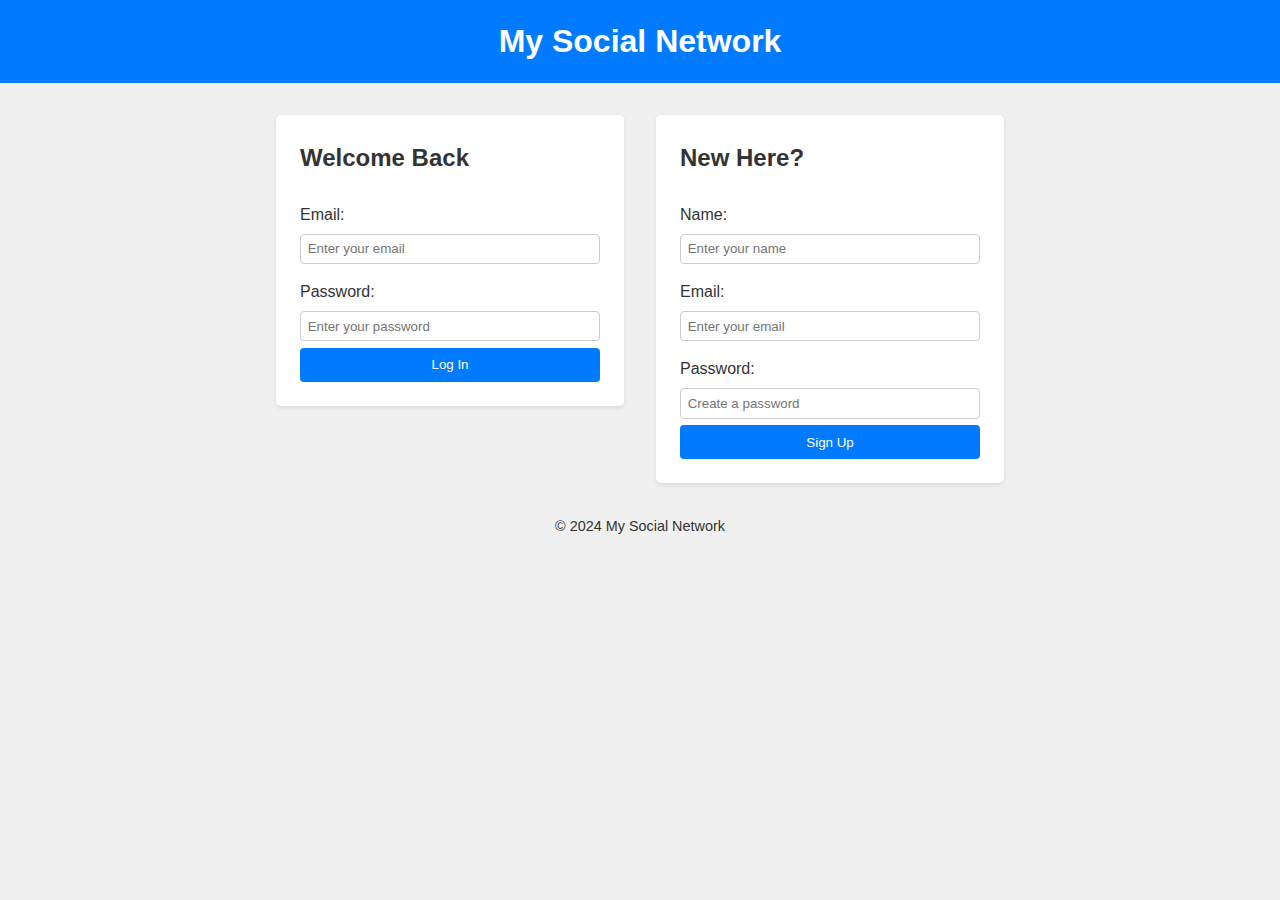
==== Social Media Web/index.html @ bc33e611 "Removed useless files" ====
<!DOCTYPE html>
<html lang="en">
<head>
    <meta charset="UTF-8">
    <meta name="viewport" content="width=device-width, initial-scale=1.0">
    <title>Mini Social Network</title>
    <link rel="stylesheet" href="styles.css">
</head>
<body>
    <header class="navbar">
        <h1>My Social Network</h1>
    </header>
    <main class="container">
        <section class="login-section">
            <h2>Welcome Back</h2>
            <form id="login-form">
                <label for="login-email">Email:</label>
                <input type="email" id="login-email" placeholder="Enter your email" required>
                <span class="error" id="login-email-error"></span>
                
                <label for="login-password">Password:</label>
                <input type="password" id="login-password" placeholder="Enter your password" required>
                <span class="error" id="login-password-error"></span>
                
                <button type="submit">Log In</button>
            </form>
        </section>
        <section class="signup-section">
            <h2>New Here?</h2>
            <form id="signup-form">
                <label for="signup-name">Name:</label>
                <input type="text" id="signup-name" placeholder="Enter your name" required>
                <span class="error" id="signup-name-error"></span>
                
                <label for="signup-email">Email:</label>
                <input type="email" id="signup-email" placeholder="Enter your email" required>
                <span class="error" id="signup-email-error"></span>
                
                <label for="signup-password">Password:</label>
                <input type="password" id="signup-password" placeholder="Create a password" required>
                <span class="error" id="signup-password-error"></span>
                
                <button type="submit">Sign Up</button>
            </form>
        </section>
    </main>
    <footer class="footer">
        <p>&copy; 2024 My Social Network</p>
    </footer>
    <script src="script.js"></script>
</body>
</html>
---- Social Media Web/styles.css ----
/* Reset */
body, h1, h2, p, input, button, form {
    margin: 0;
    padding: 0;
    box-sizing: border-box;
}

/* Body */
body {
    font-family: Arial, sans-serif;
    background-color: #f0f0f0;
    color: #333;
    line-height: 1.6;
}

/* Header */
.navbar {
    background-color: #007bff;
    color: white;
    text-align: center;
    padding: 1em;
}

/* Main Container */
.container {
    display: flex;
    justify-content: center;
    align-items: flex-start;
    gap: 2em;
    margin: 2em;
}

/* Sections */
.login-section, .signup-section {
    background: white;
    padding: 1.5em;
    border-radius: 5px;
    box-shadow: 0 2px 4px rgba(0, 0, 0, 0.1);
    width: 300px;
}

h2 {
    margin-bottom: 1em;
}

form label {
    display: block;
    margin-top: 0.5em;
}

form input {
    width: 100%;
    padding: 0.5em;
    margin: 0.5em 0;
    border: 1px solid #ccc;
    border-radius: 4px;
}

form button {
    width: 100%;
    padding: 0.7em;
    background: #007bff;
    color: white;
    border: none;
    border-radius: 4px;
    cursor: pointer;
}

form button:hover {
    background: #0056b3;
}

/* Footer */
.footer {
    text-align: center;
    margin-top: 2em;
    font-size: 0.9em;
}

/* Error messages */
.error {
    color: red;
    font-size: 0.8em;
    display: none;
}

/* Newsfeed Page */
.newsfeed-container {
    max-width: 600px;
    margin: 2em auto;
    padding: 1em;
    background: white;
    border-radius: 5px;
    box-shadow: 0 2px 4px rgba(0, 0, 0, 0.1);
}

.new-post {
    display: flex;
    flex-direction: column;
    margin-bottom: 1.5em;
}

.new-post textarea {
    width: 100%;
    padding: 0.8em;
    border: 1px solid #ccc;
    border-radius: 5px;
    margin-bottom: 0.5em;
}

.new-post button {
    align-self: flex-end;
    padding: 0.7em 1.5em;
    background-color: #007bff;
    color: white;
    border: none;
    border-radius: 5px;
    cursor: pointer;
}

.new-post button:hover {
    background-color: #0056b3;
}

.posts {
    display: flex;
    flex-direction: column;
    gap: 1em;
}

.post {
    background: #f9f9f9;
    padding: 1em;
    border-radius: 5px;
    border: 1px solid #ddd;
}

.post p {
    margin: 0;
    font-size: 1em;
}

/* Profile Page */
.profile-container {
    max-width: 600px;
    margin: 2em auto;
    padding: 1em;
    background: white;
    border-radius: 5px;
    box-shadow: 0 2px 4px rgba(0, 0, 0, 0.1);
}

.profile-header {
    display: flex;
    align-items: center;
    margin-bottom: 2em;
}

.profile-avatar {
    width: 100px;
    height: 100px;
    border-radius: 50%;
    margin-right: 1em;
    border: 2px solid #ddd;
}

.profile-info h2 {
    margin: 0;
}

.user-posts h3 {
    margin-bottom: 1em;
}
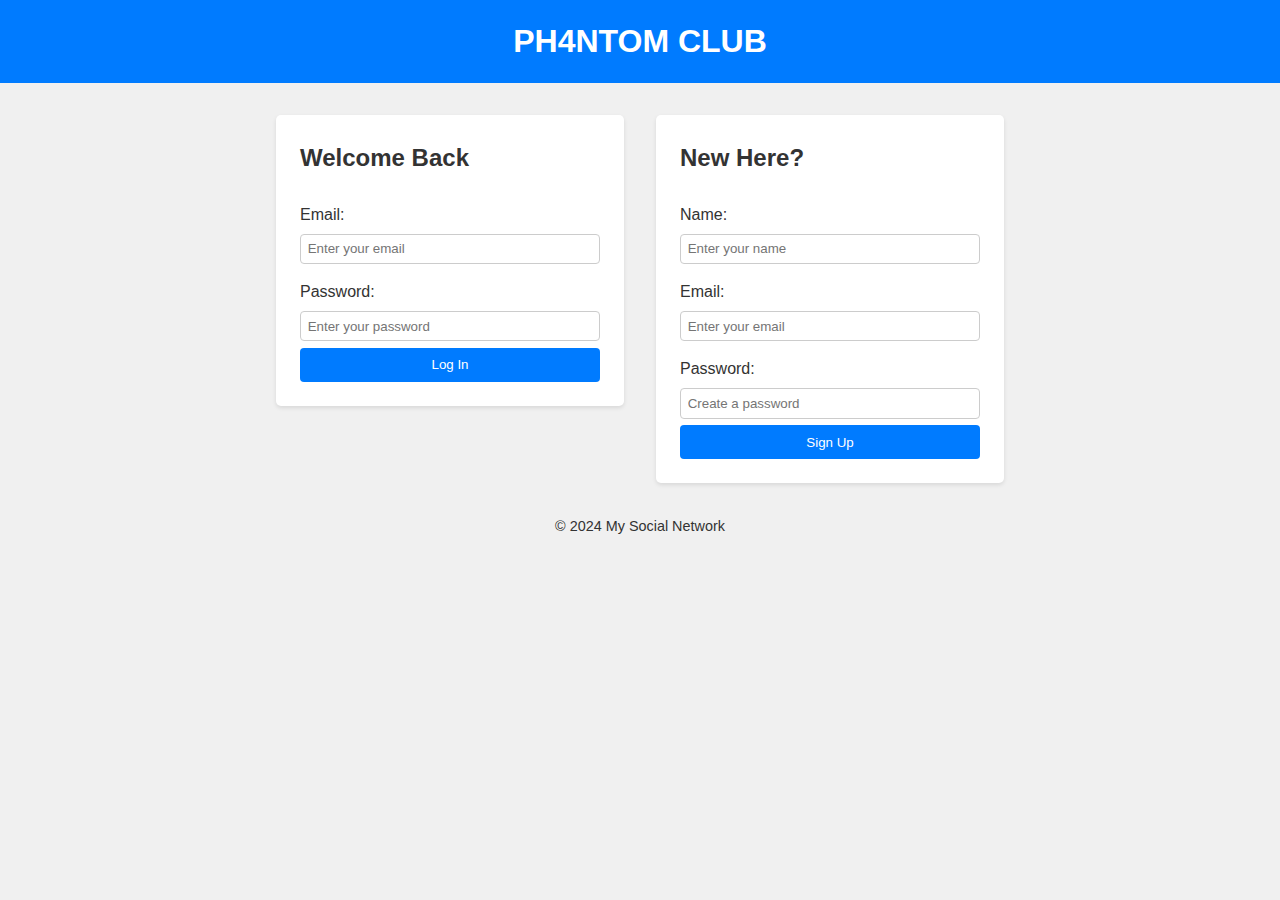
==== commit c1b1d2f1: "Name Changes" ====
--- a/Social Media Web/index.html
+++ b/Social Media Web/index.html
@@ -3,12 +3,12 @@
 <head>
     <meta charset="UTF-8">
     <meta name="viewport" content="width=device-width, initial-scale=1.0">
-    <title>Mini Social Network</title>
+    <title>PH4NTOM CLUB</title>
     <link rel="stylesheet" href="styles.css">
 </head>
 <body>
     <header class="navbar">
-        <h1>My Social Network</h1>
+        <h1>PH4NTOM CLUB</h1>
     </header>
     <main class="container">
         <section class="login-section">
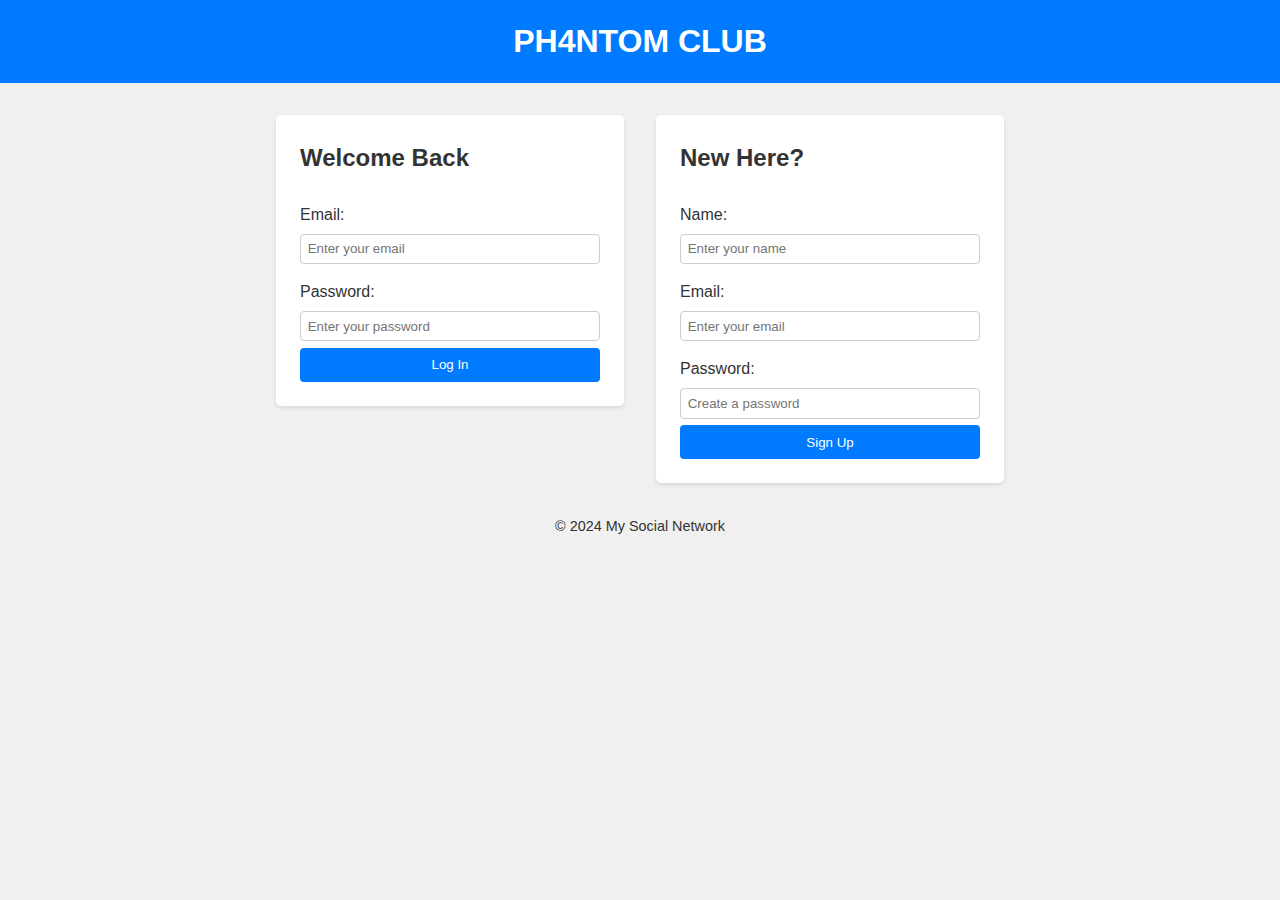
==== commit 4e1081a9: "None" ====
--- a/Social Media Web/index.html
+++ b/Social Media Web/index.html
@@ -49,6 +49,4 @@
     </footer>
     <script src="script.js"></script>
 </body>
-</html>
-
-
+</html>